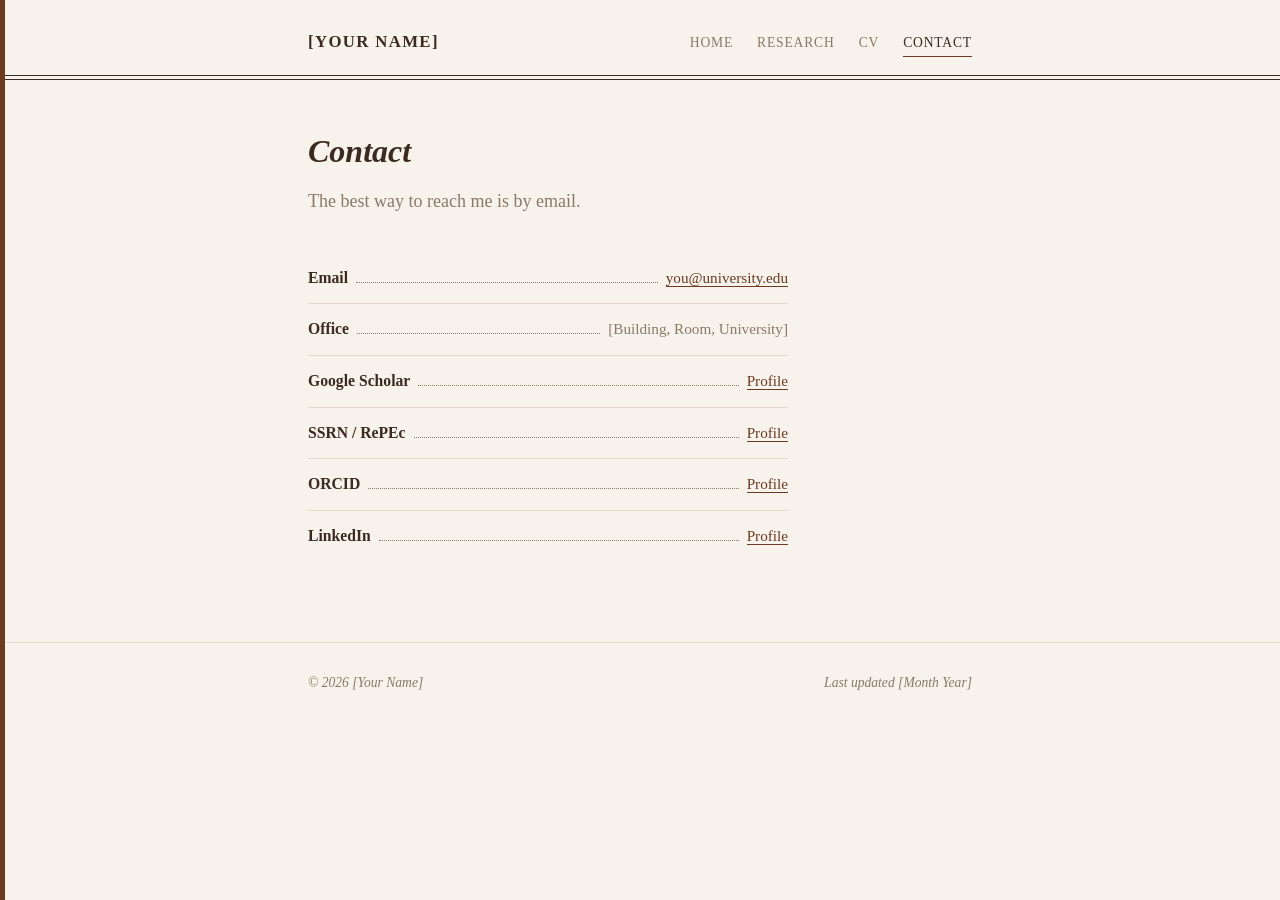
==== contact.html @ 4500a839 "Add files via upload" ====
<!DOCTYPE html>
<html lang="en">
<head>
<meta charset="UTF-8">
<meta name="viewport" content="width=device-width, initial-scale=1.0">
<title>Contact — [Your Name]</title>
<meta name="description" content="Contact information for [Your Name].">
<link rel="stylesheet" href="style.css">
</head>
<body>
<div class="margin-rule" aria-hidden="true"></div>

<header class="site-header">
  <div class="wrap">
    <a class="site-name" href="index.html">[Your Name]</a>
    <nav>
      <a href="index.html">Home</a>
      <a href="research.html">Research</a>
      <a href="cv.html">CV</a>
      <a href="contact.html" class="current">Contact</a>
    </nav>
  </div>
  <div class="double-rule"><span></span><span></span></div>
</header>

<div class="page-header">
  <div class="wrap">
    <h1>Contact</h1>
    <p class="lede">The best way to reach me is by email.</p>
  </div>
</div>

<main>
  <div class="wrap">

    <section>
      <ul class="contact-list">
        <li class="leader-row"><span class="label">Email</span><span class="leader"></span><span class="value"><a href="mailto:you@university.edu">you@university.edu</a></span></li>
        <li class="leader-row"><span class="label">Office</span><span class="leader"></span><span class="value">[Building, Room, University]</span></li>
        <li class="leader-row"><span class="label">Google Scholar</span><span class="leader"></span><span class="value"><a href="#">Profile</a></span></li>
        <li class="leader-row"><span class="label">SSRN / RePEc</span><span class="leader"></span><span class="value"><a href="#">Profile</a></span></li>
        <li class="leader-row"><span class="label">ORCID</span><span class="leader"></span><span class="value"><a href="#">Profile</a></span></li>
        <li class="leader-row"><span class="label">LinkedIn</span><span class="leader"></span><span class="value"><a href="#">Profile</a></span></li>
      </ul>
    </section>

  </div>
</main>

<footer class="site-footer">
  <div class="wrap">
    <span>&copy; 2026 [Your Name]</span>
    <span>Last updated [Month Year]</span>
  </div>
</footer>

</body>
</html>
---- style.css ----
/* ---------------------------------------------
   Tokens — Manuscript / Walnut, warm
--------------------------------------------- */
:root {
  --paper: #F7F3EC;
  --ink: #3B2A20;
  --accent: #6B3A20;
  --accent-soft: #EFE3D5;
  --muted: #8A7867;
  --rule: #E3D8C9;
  --serif: 'Palatino Linotype', Palatino, 'Book Antiqua', Georgia, 'Times New Roman', serif;
  --wrap: 720px;
}

* { box-sizing: border-box; }

body {
  margin: 0;
  background: var(--paper);
  color: var(--ink);
  font-family: var(--serif);
  font-size: 18px;
  line-height: 1.7;
}

.wrap { max-width: var(--wrap); margin: 0 auto; padding: 0 1.75rem; }

a { color: var(--accent); }
a:focus-visible, button:focus-visible { outline: 2px solid var(--accent); outline-offset: 2px; }

/* Manuscript margin rule — a persistent left-edge line, like ruled paper */
.margin-rule {
  position: fixed;
  top: 0; left: 0; bottom: 0;
  width: 5px;
  background: var(--accent);
  z-index: 50;
  pointer-events: none;
}

/* ---------------------------------------------
   Header / masthead
--------------------------------------------- */
.site-header { padding: 1.75rem 0 0; }
.site-header .wrap { display: flex; justify-content: space-between; align-items: baseline; flex-wrap: wrap; gap: 0.75rem; }

.site-name {
  font-family: var(--serif);
  font-weight: 600;
  font-size: 1.05rem;
  letter-spacing: 0.08em;
  text-transform: uppercase;
  color: var(--ink);
  text-decoration: none;
}

nav { display: flex; gap: 1.5rem; }
nav a {
  font-family: var(--serif);
  font-size: 0.85rem;
  letter-spacing: 0.06em;
  text-transform: uppercase;
  color: var(--muted);
  text-decoration: none;
  padding-bottom: 2px;
  border-bottom: 1px solid transparent;
}
nav a:hover { color: var(--ink); }
nav a.current { color: var(--ink); border-bottom-color: var(--accent); }

.double-rule { margin-top: 1.1rem; }
.double-rule span { display: block; height: 1px; background: var(--ink); }
.double-rule span:first-child { margin-bottom: 3px; }

/* ---------------------------------------------
   Hero (home page only)
--------------------------------------------- */
.hero { padding: 3rem 0 0.5rem; }
.eyebrow { font-style: italic; color: var(--muted); font-size: 0.95rem; margin: 0 0 0.4rem; }
h1.name { font-family: var(--serif); font-weight: 600; font-size: 2.6rem; margin: 0 0 0.3rem; line-height: 1.12; }
.role { font-style: italic; color: var(--muted); font-size: 1.1rem; margin: 0; }

/* ---------------------------------------------
   Page header (non-home)
--------------------------------------------- */
.page-header { padding: 2.75rem 0 0.25rem; }
.page-header h1 { font-family: var(--serif); font-weight: 600; font-size: 2rem; margin: 0 0 0.5rem; font-style: italic; }
.page-header p.lede { color: var(--muted); max-width: 60ch; margin: 0; }

/* ---------------------------------------------
   Main content
--------------------------------------------- */
main { padding-bottom: 5rem; }
section { margin-top: 2.75rem; }
section > h2 {
  font-family: var(--serif);
  font-weight: 600;
  font-style: italic;
  font-size: 1.3rem;
  margin: 0 0 1.25rem;
  padding-top: 1.5rem;
  border-top: 1px solid var(--rule);
}
section:first-of-type > h2 { border-top: none; padding-top: 0; }

.bio { font-size: 1.0625rem; line-height: 1.75; text-align: justify; max-width: 62ch; margin: 0 0 1.1rem; }
.bio + .bio { text-indent: 1.5em; }
.bio.dropcap::first-letter {
  font-size: 3.3em;
  float: left;
  line-height: 0.78;
  padding: 0.03em 0.09em 0 0;
  color: var(--accent);
  font-weight: 700;
}

.note {
  font-size: 0.85rem;
  font-style: italic;
  color: var(--accent);
  background: var(--accent-soft);
  padding: 0.65rem 0.9rem;
  margin: 0 0 1.5rem;
  max-width: 60ch;
  border-left: 3px solid var(--accent);
}

/* ---------------------------------------------
   Numbered paper entries
--------------------------------------------- */
.paper-list { counter-reset: paper; padding: 0; margin: 0; list-style: none; }
.paper { position: relative; counter-increment: paper; padding: 1rem 0 1rem 2.25rem; border-top: 1px solid var(--rule); }
.paper:first-child { border-top: none; padding-top: 0; }
.paper:first-child::before { top: 0; }
.paper::before {
  content: counter(paper) '.';
  position: absolute;
  left: 0; top: 1rem;
  font-weight: 600;
  color: var(--accent);
  font-size: 1.05rem;
}
.paper h3 { font-family: var(--serif); font-weight: 600; font-size: 1.05rem; margin: 0 0 0.3rem; }
.paper .meta { font-style: italic; color: var(--muted); font-size: 0.9rem; margin: 0 0 0.5rem; }
.paper p.abstract { text-align: justify; font-size: 0.95rem; max-width: 64ch; margin: 0 0 0.5rem; }
.paper .links a { font-size: 0.85rem; margin-right: 1.25rem; text-decoration: none; border-bottom: 1px solid var(--accent); }

/* ---------------------------------------------
   TOC-style leader rows (CV + Contact)
--------------------------------------------- */
.leader-row { display: flex; align-items: baseline; gap: 0.5rem; }
.contact-list { list-style: none; margin: 0; padding: 0; max-width: 480px; }
.contact-list li.leader-row { padding: 0.75rem 0; border-top: 1px solid var(--rule); }
.contact-list li.leader-row:first-child { border-top: none; padding-top: 0; }
.leader-row .label { white-space: nowrap; font-weight: 600; font-size: 0.98rem; }
.leader-row .leader { flex: 1; border-bottom: 1px dotted var(--muted); margin-bottom: 0.3rem; min-width: 1rem; }
.leader-row .value { white-space: nowrap; color: var(--muted); font-size: 0.95rem; }
.leader-row .value a { color: var(--accent); text-decoration: none; border-bottom: 1px solid var(--accent); }

.cv-item { padding: 0.9rem 0; border-top: 1px solid var(--rule); }
.cv-item:first-child { border-top: none; padding-top: 0; }
.cv-item .leader-row .label { font-size: 1.0625rem; }
.cv-detail { margin: 0.35rem 0 0; color: var(--muted); font-size: 0.9rem; font-style: italic; }

.skills-list { margin: 0; padding: 0; list-style: none; }
.skills-list li { padding: 0.6rem 0; border-top: 1px solid var(--rule); font-size: 0.95rem; }
.skills-list li:first-child { border-top: none; }
.skills-list b { font-weight: 600; }

/* ---------------------------------------------
   Buttons
--------------------------------------------- */
.btn {
  display: inline-block;
  padding: 0.6rem 1.15rem;
  border: 1px solid var(--ink);
  border-radius: 0;
  color: var(--ink);
  text-decoration: none;
  font-family: var(--serif);
  font-size: 0.85rem;
  letter-spacing: 0.04em;
  text-transform: uppercase;
  transition: background-color 120ms ease, color 120ms ease;
}
.btn:hover { background: var(--ink); color: var(--paper); }

/* ---------------------------------------------
   Footer
--------------------------------------------- */
.site-footer { border-top: 1px solid var(--rule); padding: 1.75rem 0; color: var(--muted); font-size: 0.85rem; font-style: italic; }
.site-footer .wrap { display: flex; justify-content: space-between; flex-wrap: wrap; gap: 0.5rem; }

/* ---------------------------------------------
   Responsive
--------------------------------------------- */
@media (max-width: 640px) {
  h1.name { font-size: 2.1rem; }
  nav { gap: 1.1rem; }
  .wrap { padding: 0 1.5rem 0 2rem; }
}
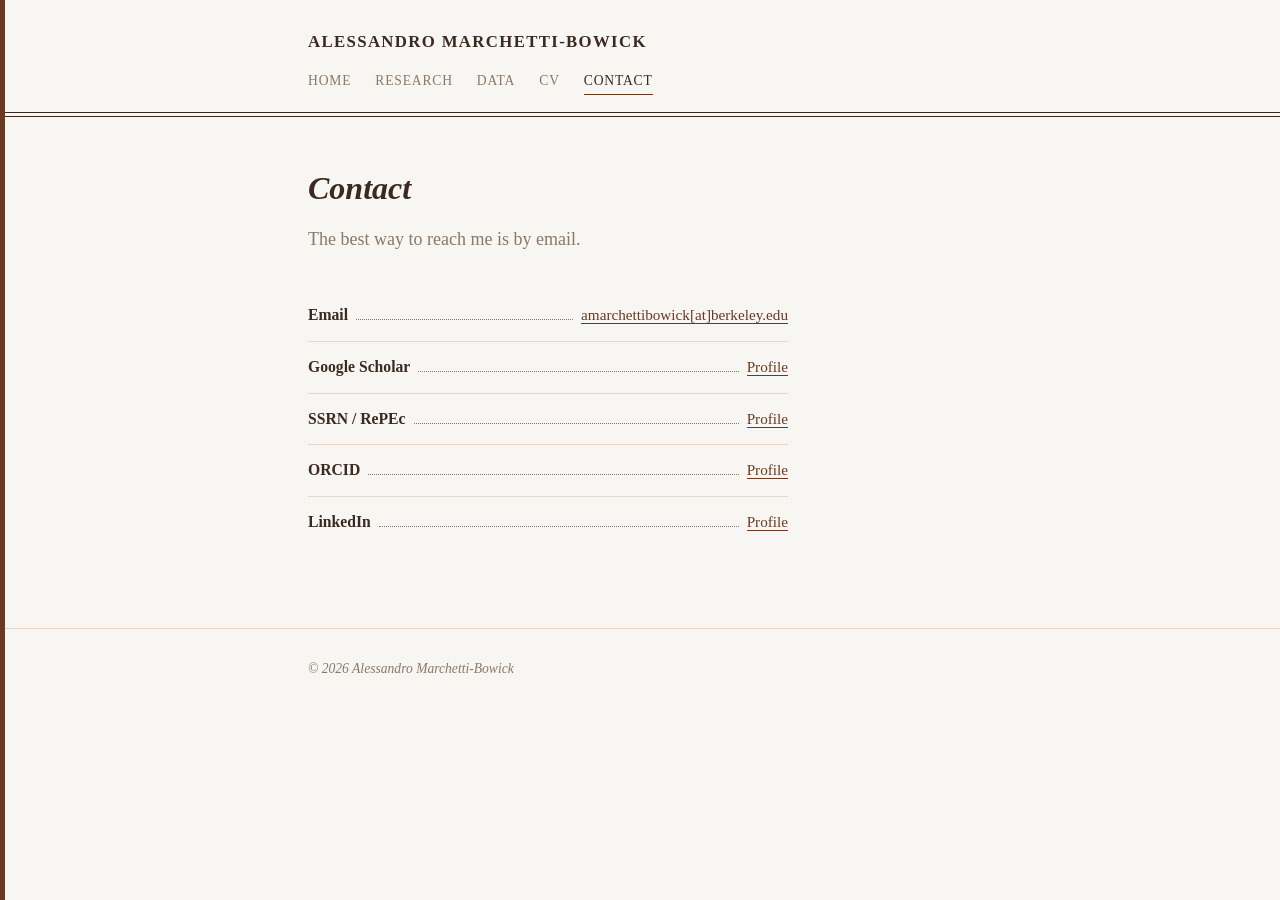
==== commit 198220d4: "Add files via upload" ====
--- a/contact.html
+++ b/contact.html
@@ -3,8 +3,8 @@
 <head>
 <meta charset="UTF-8">
 <meta name="viewport" content="width=device-width, initial-scale=1.0">
-<title>Contact — [Your Name]</title>
-<meta name="description" content="Contact information for [Your Name].">
+<title>Contact — Alessandro Marchetti-Bowick</title>
+<meta name="description" content="Contact information for Alessandro Marchetti-Bowick.">
 <link rel="stylesheet" href="style.css">
 </head>
 <body>
@@ -12,10 +12,11 @@
 
 <header class="site-header">
   <div class="wrap">
-    <a class="site-name" href="index.html">[Your Name]</a>
+    <a class="site-name" href="index.html">Alessandro Marchetti-Bowick</a>
     <nav>
       <a href="index.html">Home</a>
       <a href="research.html">Research</a>
+      <a href="data.html">Data</a>
       <a href="cv.html">CV</a>
       <a href="contact.html" class="current">Contact</a>
     </nav>
@@ -35,8 +36,7 @@
 
     <section>
       <ul class="contact-list">
-        <li class="leader-row"><span class="label">Email</span><span class="leader"></span><span class="value"><a href="mailto:you@university.edu">you@university.edu</a></span></li>
-        <li class="leader-row"><span class="label">Office</span><span class="leader"></span><span class="value">[Building, Room, University]</span></li>
+        <li class="leader-row"><span class="label">Email</span><span class="leader"></span><span class="value"><a href="mailto:amarchettibowick[at]berkeley.edu">amarchettibowick[at]berkeley.edu</a></span></li>
         <li class="leader-row"><span class="label">Google Scholar</span><span class="leader"></span><span class="value"><a href="#">Profile</a></span></li>
         <li class="leader-row"><span class="label">SSRN / RePEc</span><span class="leader"></span><span class="value"><a href="#">Profile</a></span></li>
         <li class="leader-row"><span class="label">ORCID</span><span class="leader"></span><span class="value"><a href="#">Profile</a></span></li>
@@ -49,8 +49,7 @@
 
 <footer class="site-footer">
   <div class="wrap">
-    <span>&copy; 2026 [Your Name]</span>
-    <span>Last updated [Month Year]</span>
+    <span>&copy; 2026 Alessandro Marchetti-Bowick</span>
   </div>
 </footer>
 
--- a/style.css
+++ b/style.css
@@ -2,7 +2,7 @@
    Tokens — Manuscript / Walnut, warm
 --------------------------------------------- */
 :root {
-  --paper: #F7F3EC;
+  --paper: #F7F6F3;
   --ink: #3B2A20;
   --accent: #6B3A20;
   --accent-soft: #EFE3D5;
@@ -76,8 +76,9 @@
    Hero (home page only)
 --------------------------------------------- */
 .hero { padding: 3rem 0 0.5rem; }
-.eyebrow { font-style: italic; color: var(--muted); font-size: 0.95rem; margin: 0 0 0.4rem; }
-h1.name { font-family: var(--serif); font-weight: 600; font-size: 2.6rem; margin: 0 0 0.3rem; line-height: 1.12; }
+.hero-top { display: flex; align-items: center; justify-content: flex-start; gap: 4rem; flex-wrap: wrap; }
+.hero-photo { width: 150px; height: 175px; object-fit: cover; border-radius: 4px; flex-shrink: 0; }.eyebrow { font-style: italic; color: var(--muted); font-size: 0.95rem; margin: 0 0 0.4rem; }
+h1.name { font-family: var(--serif); font-weight: 600; font-size: 2rem; margin: 0 0 0.3rem; line-height: 1.15; }
 .role { font-style: italic; color: var(--muted); font-size: 1.1rem; margin: 0; }
 
 /* ---------------------------------------------
@@ -103,8 +104,7 @@
 }
 section:first-of-type > h2 { border-top: none; padding-top: 0; }
 
-.bio { font-size: 1.0625rem; line-height: 1.75; text-align: justify; max-width: 62ch; margin: 0 0 1.1rem; }
-.bio + .bio { text-indent: 1.5em; }
+.bio { font-size: 1.0625rem; line-height: 1.75; text-align: justify; margin: 0 0 1.1rem; }
 .bio.dropcap::first-letter {
   font-size: 3.3em;
   float: left;
@@ -128,21 +128,12 @@
 /* ---------------------------------------------
    Numbered paper entries
 --------------------------------------------- */
-.paper-list { counter-reset: paper; padding: 0; margin: 0; list-style: none; }
-.paper { position: relative; counter-increment: paper; padding: 1rem 0 1rem 2.25rem; border-top: 1px solid var(--rule); }
+.paper-list { padding: 0; margin: 0; list-style: none; }
+.paper { position: relative; padding: 1rem 0; border-top: 1px solid var(--rule); }
 .paper:first-child { border-top: none; padding-top: 0; }
-.paper:first-child::before { top: 0; }
-.paper::before {
-  content: counter(paper) '.';
-  position: absolute;
-  left: 0; top: 1rem;
-  font-weight: 600;
-  color: var(--accent);
-  font-size: 1.05rem;
-}
 .paper h3 { font-family: var(--serif); font-weight: 600; font-size: 1.05rem; margin: 0 0 0.3rem; }
 .paper .meta { font-style: italic; color: var(--muted); font-size: 0.9rem; margin: 0 0 0.5rem; }
-.paper p.abstract { text-align: justify; font-size: 0.95rem; max-width: 64ch; margin: 0 0 0.5rem; }
+.paper p.abstract { text-align: justify; font-size: 0.95rem; margin: 0 0 0.5rem; }
 .paper .links a { font-size: 0.85rem; margin-right: 1.25rem; text-decoration: none; border-bottom: 1px solid var(--accent); }
 
 /* ---------------------------------------------
@@ -198,4 +189,6 @@
   h1.name { font-size: 2.1rem; }
   nav { gap: 1.1rem; }
   .wrap { padding: 0 1.5rem 0 2rem; }
+  .hero-photo { width: 92px; height: 120px; margin-top: 1.5rem; }
+  .hero-top { flex-direction: column; align-items: flex-start; }
 }
